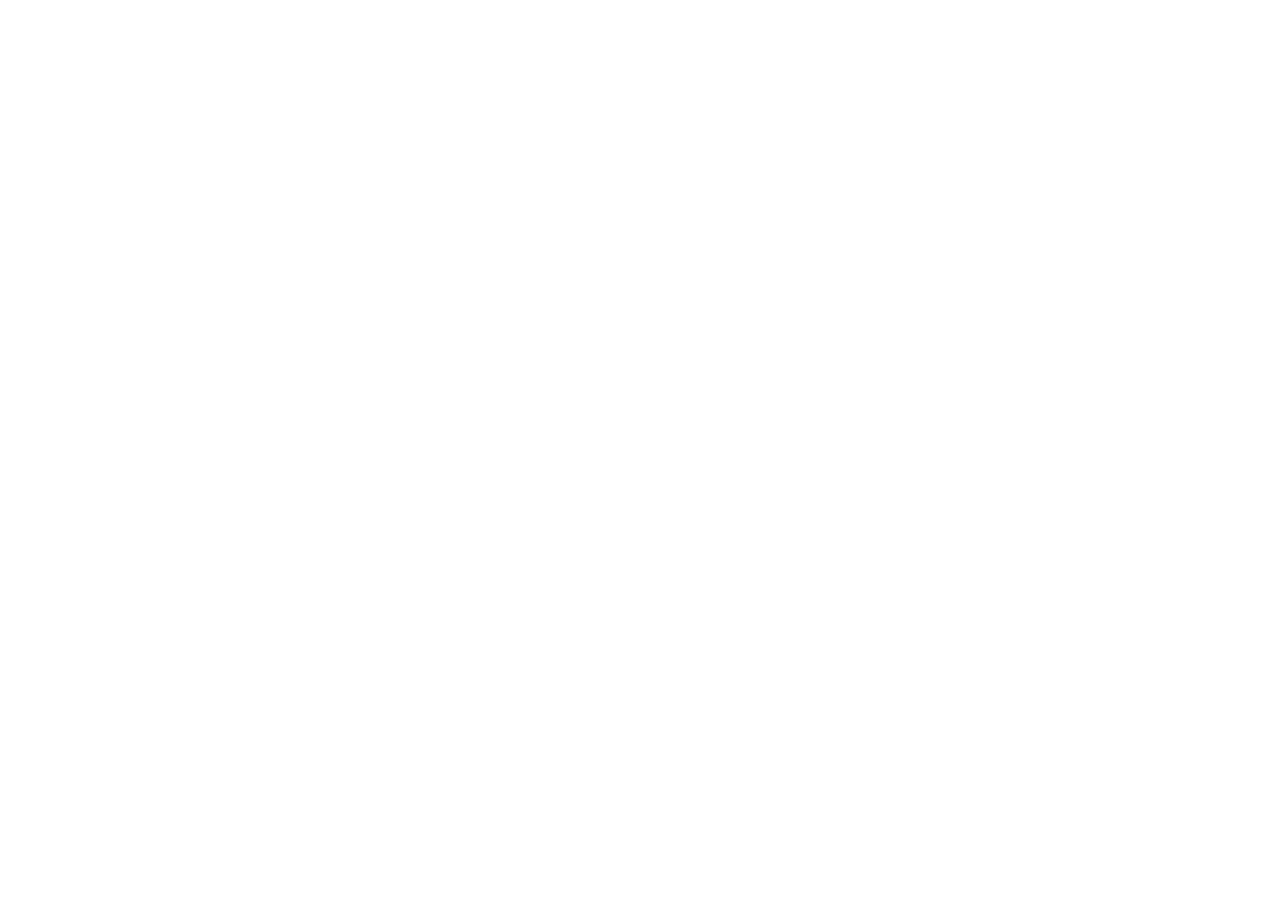
==== index.html @ 3822a466 "Abertuda do projeto" ====
<!DOCTYPE html>
<html lang="en">
<head>
    <meta charset="UTF-8">
    <meta name="viewport" content="width=device-width, initial-scale=1.0">
    <title>Document</title>
</head>
<body>
    
</body>
</html>
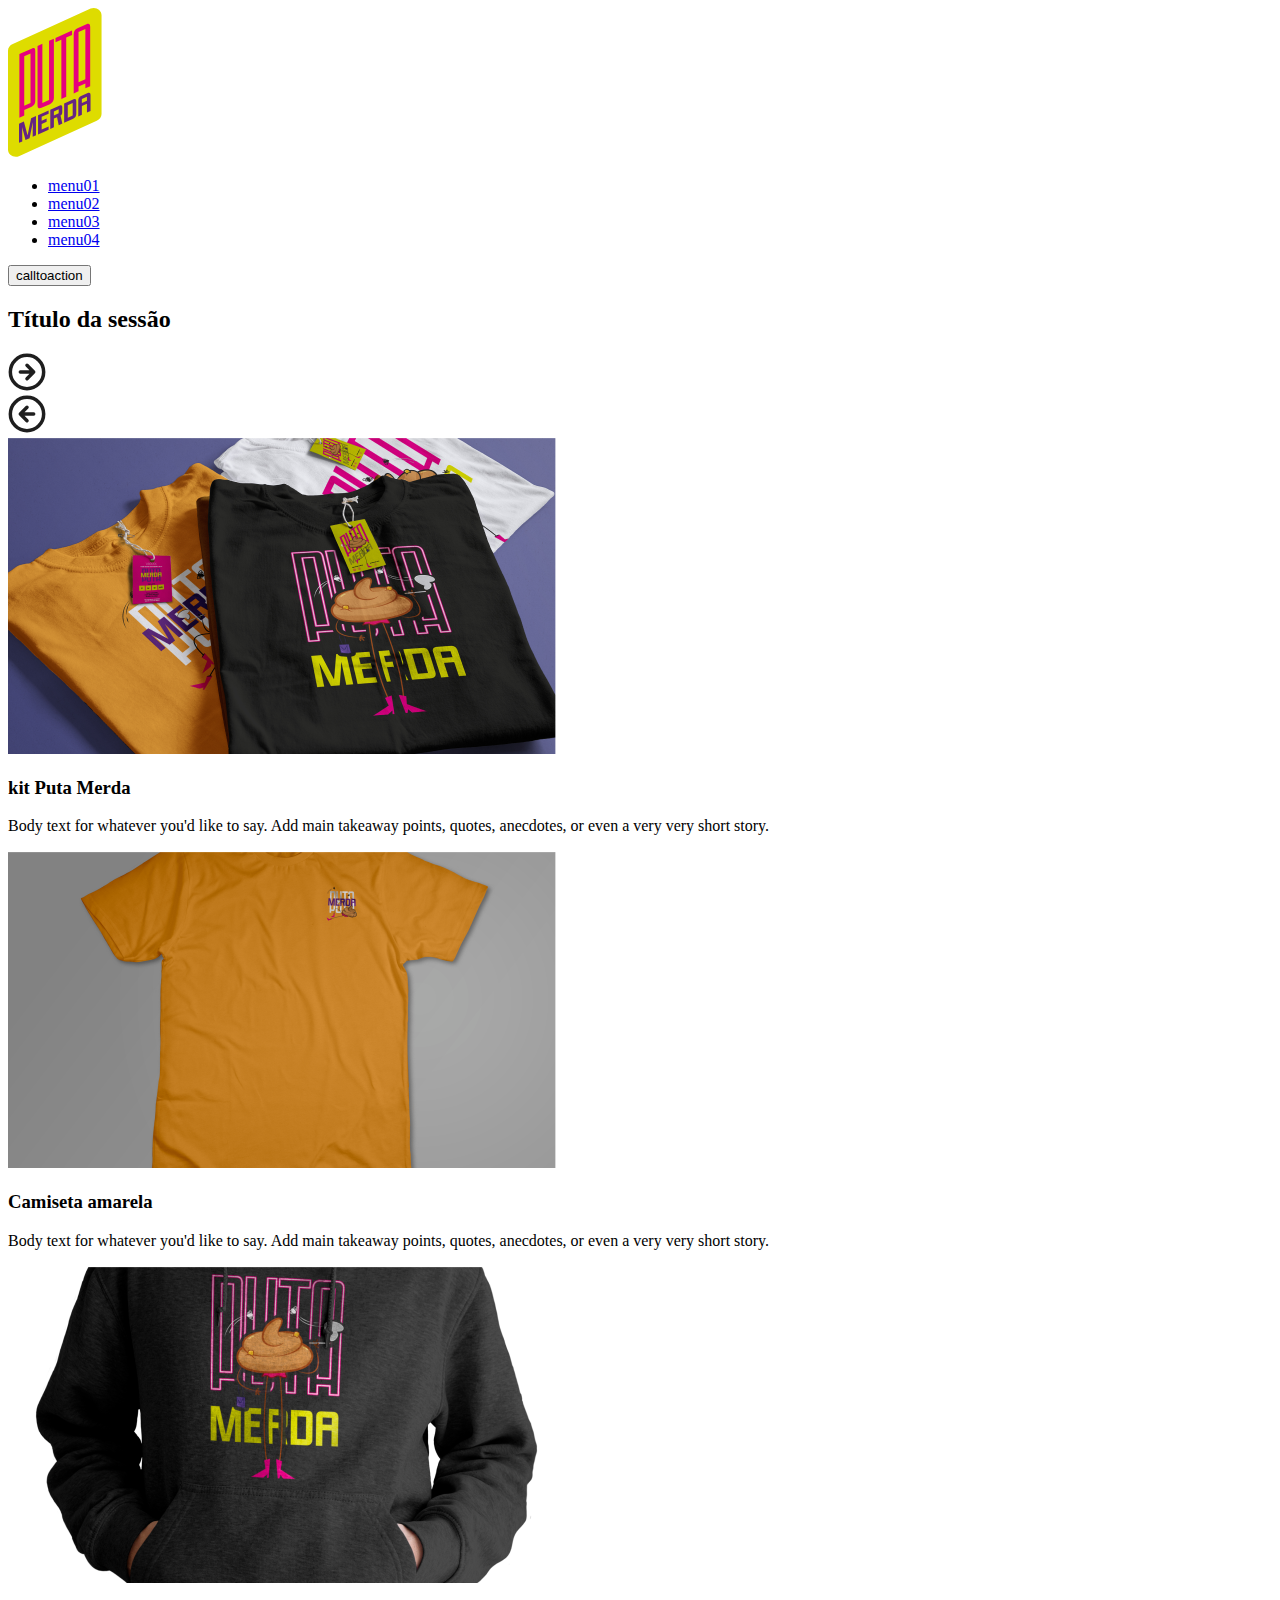
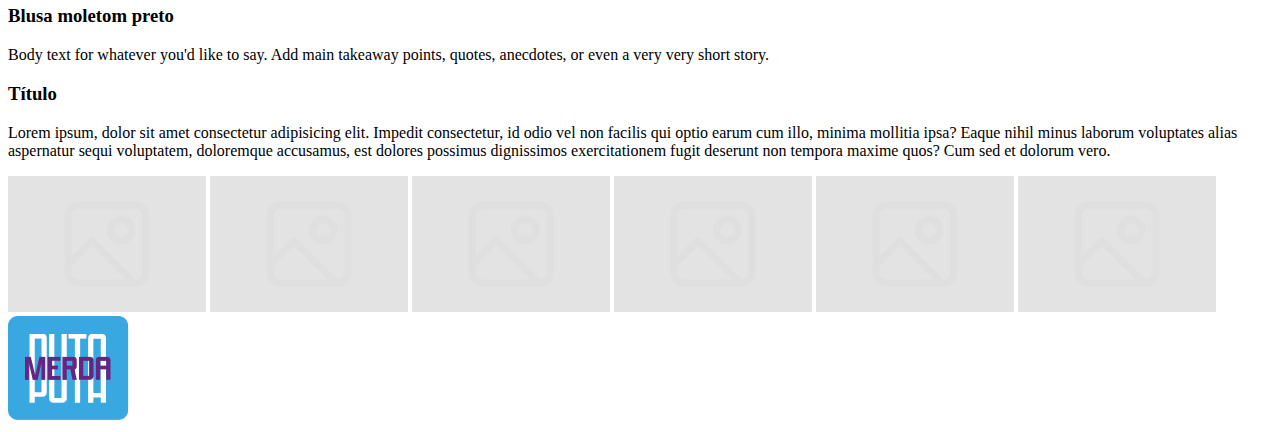
==== commit 784c3b6f: "construcao do html semantico" ====
--- a/index.html
+++ b/index.html
@@ -1,11 +1,87 @@
 <!DOCTYPE html>
-<html lang="en">
+<html lang="pt-br">
 <head>
     <meta charset="UTF-8">
     <meta name="viewport" content="width=device-width, initial-scale=1.0">
-    <title>Document</title>
+    <title>PutaMerda</title>
 </head>
 <body>
-    
+    <header>
+        <div class="logo">
+            <img src="./img/PMBrand.svg" alt="" srcset="">
+        </div>
+        <nav>
+            <ul>
+                <li><a href="#">menu01</a></li>
+                <li><a href="#">menu02</a></li>
+                <li><a href="#">menu03</a></li>
+                <li><a href="#">menu04</a></li>
+            </ul>
+        </nav>
+        <div class="cta">
+            <button>calltoaction</button>
+        </div>
+    </header>
+
+    <section class="hero_img">
+        <!--aqui vai o slide de imagem-->
+    </section>
+
+    <main>
+        <h2>Título da sessão</h2>
+        <div class="featured_products">
+            <div class="arrow_next">
+                <img src="./img/arrow_next.svg" alt="" srcset="">
+            </div>
+            <div class="arrow_previous">
+                <img src="./img/arrow_previous.svg" alt="" srcset="">
+            </div>
+            <div class="card">
+                <img src="./img/Image1.png" alt="kit de 3 camisetas da Puta Merda" srcset="">
+                <h3>kit Puta Merda</h3>
+                <p>Body text for whatever you'd like to say. Add main takeaway points, quotes, anecdotes, or even a very very short story. </p>
+            </div>
+            <div class="card">
+                <img src="./img/Image2.png" alt="camiseta amarela da Puta Merda" srcset="">
+                <h3>Camiseta amarela</h3>
+                <p>Body text for whatever you'd like to say. Add main takeaway points, quotes, anecdotes, or even a very very short story. </p>
+            </div>
+            <div class="card">
+                <img src="./img/Image3.png" alt="Blusa moletom canguru preta da Puta Merda" srcset="">
+                <h3>Blusa moletom preto</h3>
+                <p>Body text for whatever you'd like to say. Add main takeaway points, quotes, anecdotes, or even a very very short story. </p>
+            </div>
+        </div>
+    </main>
+    <div class="banner">
+        <div class="banner_left"></div>
+        <div class="banner_right"></div>
+    </div>
+
+    <section>
+        <div class="gallery">
+            <div class="gallery_left">
+                <h3>Título</h3>
+                <p>Lorem ipsum, dolor sit amet consectetur adipisicing elit. Impedit consectetur, id odio vel non facilis qui optio earum cum illo, minima mollitia ipsa? Eaque nihil minus laborum voluptates alias aspernatur sequi voluptatem, doloremque accusamus, est dolores possimus dignissimos exercitationem fugit deserunt non tempora maxime quos? Cum sed et dolorum vero.</p>
+            </div>
+            <div class="gallery_right">
+                <img src="./img/Image_blank.png" alt="" srcset="">
+                <img src="./img/Image_blank.png" alt="" srcset="">
+                <img src="./img/Image_blank.png" alt="" srcset="">
+                <img src="./img/Image_blank.png" alt="" srcset="">
+                <img src="./img/Image_blank.png" alt="" srcset="">
+                <img src="./img/Image_blank.png" alt="" srcset="">
+            </div>
+        </div>
+    </section>
+
+    <footer>
+        <div class="logo_footer">
+            <img src="./img/PMBrand_2.png" alt="" srcset="">
+        </div>
+        <div class="menu"></div>
+        <div class="social_media"></div>
+    </footer>
+
 </body>
 </html>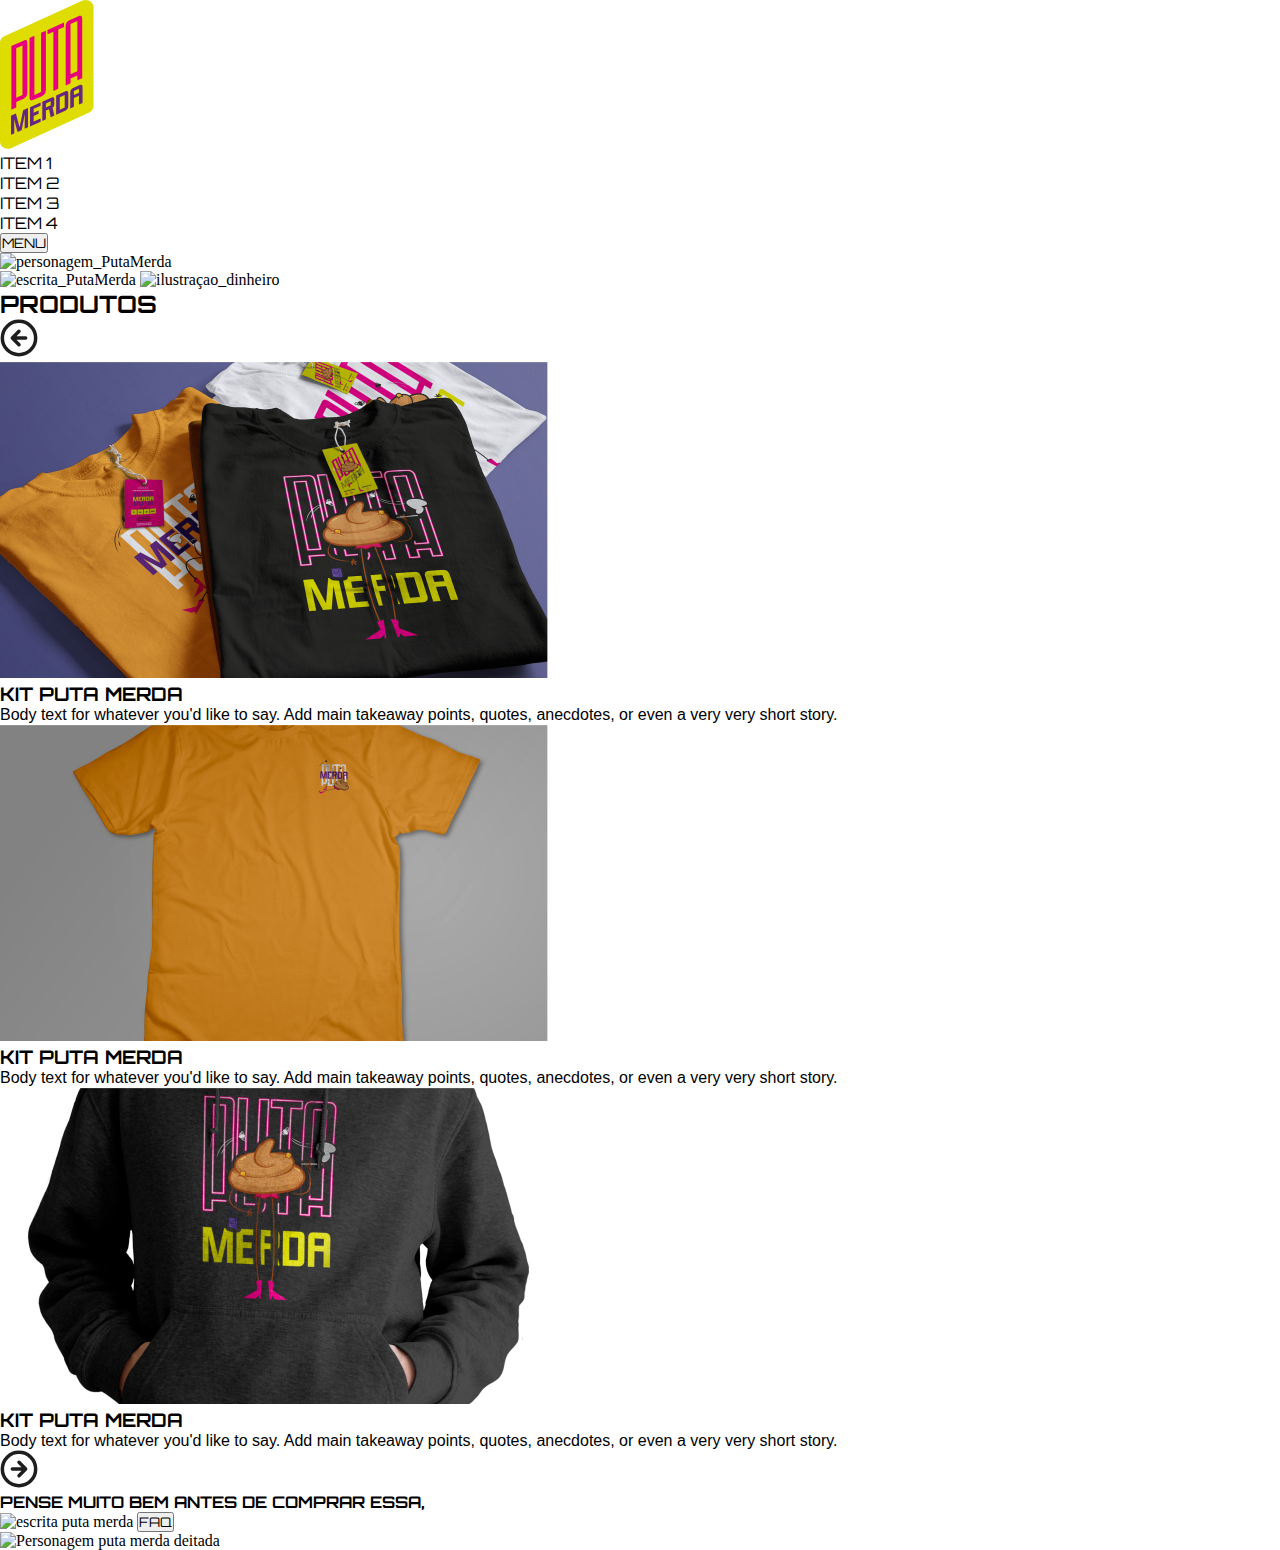
==== commit 234402de: "ajuste no html" ====
--- a/index.html
+++ b/index.html
@@ -3,85 +3,90 @@
 <head>
     <meta charset="UTF-8">
     <meta name="viewport" content="width=device-width, initial-scale=1.0">
-    <title>PutaMerda</title>
+    <link rel="stylesheet" href="style.css">
+    <link rel="preconnect" href="https://fonts.googleapis.com">
+    <link rel="preconnect" href="https://fonts.gstatic.com" crossorigin>
+    <link href="https://fonts.googleapis.com/css2?family=Noto+Sans:ital,wght@0,100..900;1,100..900&family=Orbitron:wght@400..900&display=swap" rel="stylesheet">
+    <title>home:: PutaMerda</title>
 </head>
 <body>
-    <header>
-        <div class="logo">
-            <img src="./img/PMBrand.svg" alt="" srcset="">
-        </div>
-        <nav>
-            <ul>
-                <li><a href="#">menu01</a></li>
-                <li><a href="#">menu02</a></li>
-                <li><a href="#">menu03</a></li>
-                <li><a href="#">menu04</a></li>
+    <header class="header grid">
+        <img class="header__logo" src="./img/PMBrand.svg" alt="" srcset="">
+        <nav class="">
+            <ul class="header__menu">
+                <li class="header__menuItem"><a class="header__menuLink">item 1</a></li>
+                <li class="header__menuItem"><a class="header__menuLink">item 2</a></li>
+                <li class="header__menuItem"><a class="header__menuLink">item 3</a></li>
+                <li class="header__menuItem"><a class="header__menuLink">item 4</a></li>
             </ul>
+
         </nav>
-        <div class="cta">
-            <button>calltoaction</button>
-        </div>
+        <button class="header__menuButton">menu</button>
     </header>
 
-    <section class="hero_img">
-        <!--aqui vai o slide de imagem-->
-    </section>
 
-    <main>
-        <h2>Título da sessão</h2>
-        <div class="featured_products">
-            <div class="arrow_next">
-                <img src="./img/arrow_next.svg" alt="" srcset="">
-            </div>
-            <div class="arrow_previous">
-                <img src="./img/arrow_previous.svg" alt="" srcset="">
-            </div>
-            <div class="card">
-                <img src="./img/Image1.png" alt="kit de 3 camisetas da Puta Merda" srcset="">
-                <h3>kit Puta Merda</h3>
-                <p>Body text for whatever you'd like to say. Add main takeaway points, quotes, anecdotes, or even a very very short story. </p>
-            </div>
-            <div class="card">
-                <img src="./img/Image2.png" alt="camiseta amarela da Puta Merda" srcset="">
-                <h3>Camiseta amarela</h3>
-                <p>Body text for whatever you'd like to say. Add main takeaway points, quotes, anecdotes, or even a very very short story. </p>
-            </div>
-            <div class="card">
-                <img src="./img/Image3.png" alt="Blusa moletom canguru preta da Puta Merda" srcset="">
-                <h3>Blusa moletom preto</h3>
-                <p>Body text for whatever you'd like to say. Add main takeaway points, quotes, anecdotes, or even a very very short story. </p>
-            </div>
+    <section class="banner">
+        <div class="banner__esquerda">
+            <img src="./img/PutaMerda_personagem.png" alt="personagem_PutaMerda" srcset="">
         </div>
-    </main>
-    <div class="banner">
-        <div class="banner_left"></div>
-        <div class="banner_right"></div>
-    </div>
-
-    <section>
-        <div class="gallery">
-            <div class="gallery_left">
-                <h3>Título</h3>
-                <p>Lorem ipsum, dolor sit amet consectetur adipisicing elit. Impedit consectetur, id odio vel non facilis qui optio earum cum illo, minima mollitia ipsa? Eaque nihil minus laborum voluptates alias aspernatur sequi voluptatem, doloremque accusamus, est dolores possimus dignissimos exercitationem fugit deserunt non tempora maxime quos? Cum sed et dolorum vero.</p>
-            </div>
-            <div class="gallery_right">
-                <img src="./img/Image_blank.png" alt="" srcset="">
-                <img src="./img/Image_blank.png" alt="" srcset="">
-                <img src="./img/Image_blank.png" alt="" srcset="">
-                <img src="./img/Image_blank.png" alt="" srcset="">
-                <img src="./img/Image_blank.png" alt="" srcset="">
-                <img src="./img/Image_blank.png" alt="" srcset="">
-            </div>
+        <div class="banner__direita">
+            <img src="./img/neon.png" alt="escrita_PutaMerda" srcset="">
+            <img class="banner__direitaMoney" src="./img/money.png" alt="ilustraçao_dinheiro" srcset="">
         </div>
     </section>
 
-    <footer>
-        <div class="logo_footer">
-            <img src="./img/PMBrand_2.png" alt="" srcset="">
+
+
+    <main >
+        <h2>produtos</h2>
+
+        <div class="products__featured grid">
+            <div class="arrow_previous">
+                <img src="./img/arrow_previous.svg" alt="">
+            </div>
+    
+    
+            <div class="products grid">
+    
+                <article class="products__card">
+                    <a  class="card__link"href="./produtos.html"><img class="card__img"src="./img/Image1.png" alt="kit de 3 camisetas da Puta Merda"></a>
+                    <h3 class="card__title" >kit Puta Merda</h3>
+                    <p class="card__text" >Body text for whatever you'd like to say. Add main takeaway points, quotes, anecdotes, or even a very very short story. </p>
+                </article>
+                <article class="products__card">
+                    <a  class="card__link"href="./produtos.html"><img class="card__img"src="./img/Image2.png" alt="kit de 3 camisetas da Puta Merda"></a>
+                    <h3 class="card__title" >kit Puta Merda</h3>
+                    <p class="card__text" >Body text for whatever you'd like to say. Add main takeaway points, quotes, anecdotes, or even a very very short story. </p>
+                </article>
+                <article class="products__card">
+                    <a  class="card__link"href="./produtos.html"><img class="card__img"src="./img/Image3.png" alt="kit de 3 camisetas da Puta Merda"></a>
+                    <h3 class="card__title" >kit Puta Merda</h3>
+                    <p class="card__text" >Body text for whatever you'd like to say. Add main takeaway points, quotes, anecdotes, or even a very very short story. </p>
+                </article>
+    
+            </div>
+    
+            <div class="arrow_next">
+                <img src="./img/arrow_next.svg" alt="">
+            </div>
+    
         </div>
-        <div class="menu"></div>
-        <div class="social_media"></div>
-    </footer>
 
+    </main>
+
+
+
+    <section class="banner_FAQ">
+        <div class="banner_FAQleft">
+            <h4>pense muito bem antes de comprar essa,</h4>
+            <img src="./img/putaMerda.png" alt="escrita puta merda">
+            <button onclick="window.location.href='./faq.html'">FAQ</button>
+        </div>
+        <div class="banner_FAQright">
+            <img src="./img/PutaMerda_personagemDeitada.png" alt="Personagem puta merda deitada">
+        </div>
+    </section>
+
+    
 </body>
 </html>--- a/style.css
+++ b/style.css
@@ -0,0 +1,20 @@
+@import url('https://fonts.googleapis.com/css2?family=Noto+Sans:ital,wght@0,100..900;1,100..900&family=Orbitron:wght@400..900&display=swap');
+
+*{
+    margin: 0;
+    padding: 0;
+    box-sizing: border-box;
+    list-style: none;
+}
+
+
+
+h1, h2, h3, h4, a, button{
+    font-family: "Orbitron", sans-serif;
+    text-transform: uppercase;
+}
+
+p{
+    font-family: Verdana, Geneva, Tahoma, sans-serif;
+}
+
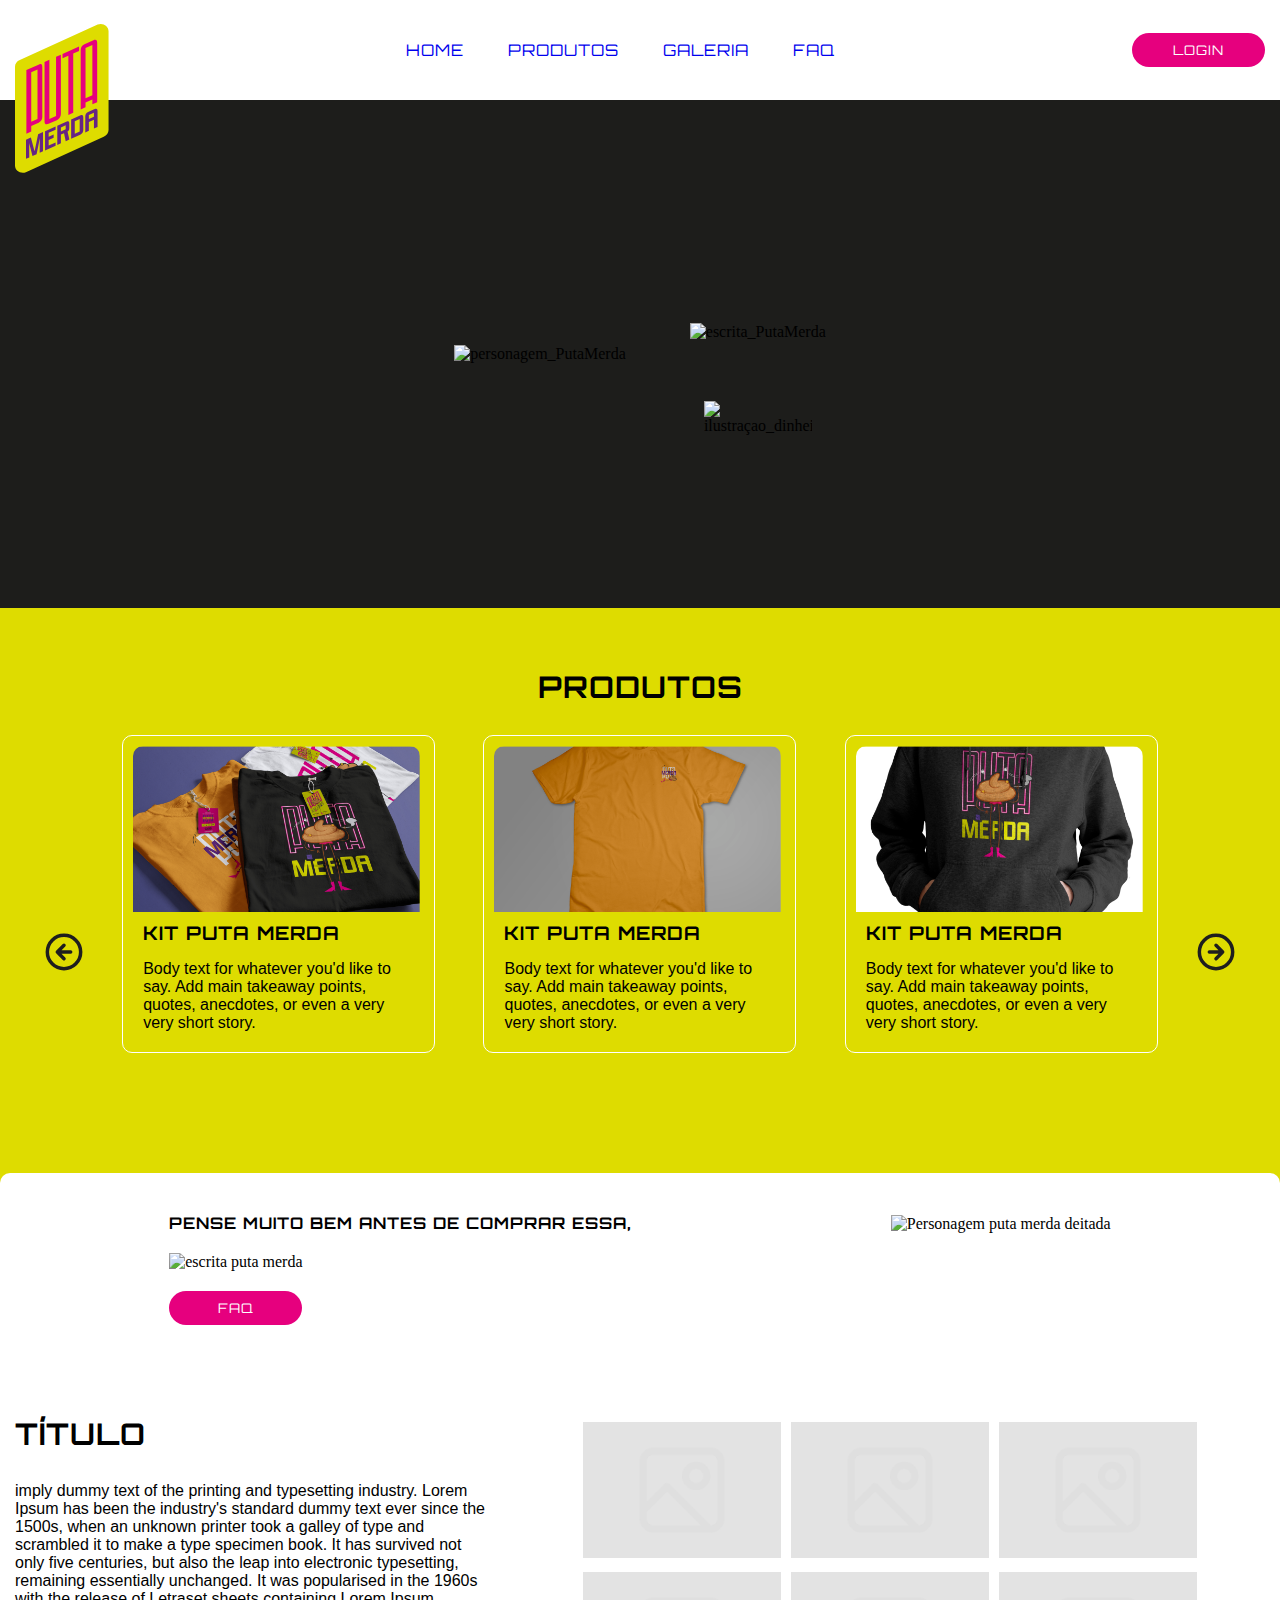
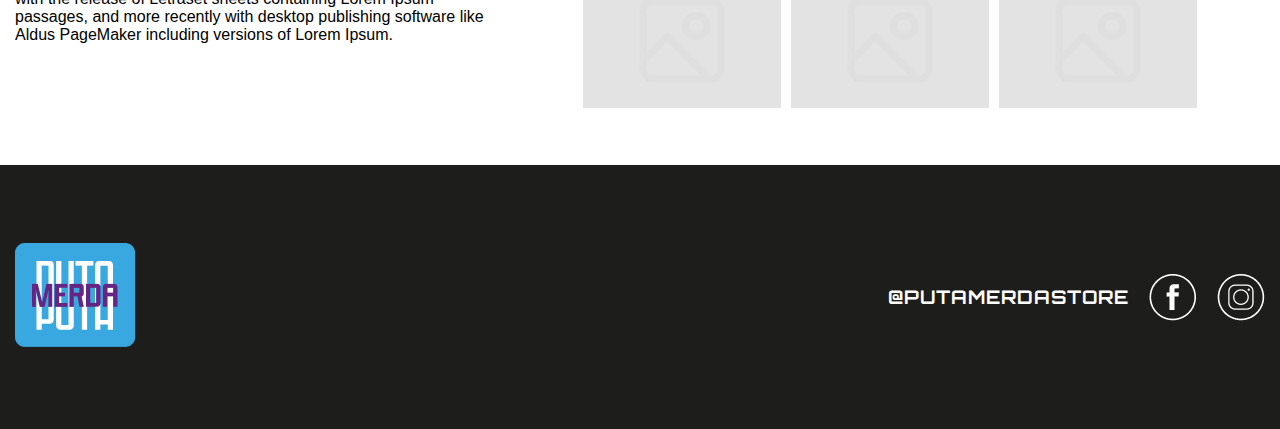
==== commit bd237a6a: "css index finalizado" ====
--- a/index.html
+++ b/index.html
@@ -1,92 +1,174 @@
 <!DOCTYPE html>
 <html lang="pt-br">
-<head>
-    <meta charset="UTF-8">
-    <meta name="viewport" content="width=device-width, initial-scale=1.0">
-    <link rel="stylesheet" href="style.css">
-    <link rel="preconnect" href="https://fonts.googleapis.com">
-    <link rel="preconnect" href="https://fonts.gstatic.com" crossorigin>
-    <link href="https://fonts.googleapis.com/css2?family=Noto+Sans:ital,wght@0,100..900;1,100..900&family=Orbitron:wght@400..900&display=swap" rel="stylesheet">
+  <head>
+    <meta charset="UTF-8" />
+    <meta name="viewport" content="width=device-width, initial-scale=1.0" />
+    <link rel="stylesheet" href="style.css" />
+    <link rel="preconnect" href="https://fonts.googleapis.com" />
+    <link rel="preconnect" href="https://fonts.gstatic.com" crossorigin />
+    <link
+      href="https://fonts.googleapis.com/css2?family=Noto+Sans:ital,wght@0,100..900;1,100..900&family=Orbitron:wght@400..900&display=swap"
+      rel="stylesheet"
+    />
     <title>home:: PutaMerda</title>
-</head>
-<body>
+  </head>
+  <body>
     <header class="header grid">
-        <img class="header__logo" src="./img/PMBrand.svg" alt="" srcset="">
-        <nav class="">
-            <ul class="header__menu">
-                <li class="header__menuItem"><a class="header__menuLink">item 1</a></li>
-                <li class="header__menuItem"><a class="header__menuLink">item 2</a></li>
-                <li class="header__menuItem"><a class="header__menuLink">item 3</a></li>
-                <li class="header__menuItem"><a class="header__menuLink">item 4</a></li>
-            </ul>
-
-        </nav>
-        <button class="header__menuButton">menu</button>
+      <a href="./index.html"
+        ><img class="header__logo" src="./img/PMBrand.svg" alt="" srcset=""
+      /></a>
+      <nav class="">
+        <ul class="header__menu">
+          <li class="header__menuItem">
+            <a class="header__menuLink" href="#">home</a>
+          </li>
+          <li class="header__menuItem">
+            <a class="header__menuLink" href="#produto">produtos</a>
+          </li>
+          <li class="header__menuItem">
+            <a class="header__menuLink" href="#galeria">galeria</a>
+          </li>
+          <li class="header__menuItem">
+            <a class="header__menuLink" href="#">FAQ</a>
+          </li>
+        </ul>
+      </nav>
+      <button
+        class="header__menuButton"
+        onclick="window.location.href='./faq.html'"
+      >
+        login
+      </button>
     </header>
 
-
     <section class="banner">
-        <div class="banner__esquerda">
-            <img src="./img/PutaMerda_personagem.png" alt="personagem_PutaMerda" srcset="">
-        </div>
-        <div class="banner__direita">
-            <img src="./img/neon.png" alt="escrita_PutaMerda" srcset="">
-            <img class="banner__direitaMoney" src="./img/money.png" alt="ilustraçao_dinheiro" srcset="">
-        </div>
+      <div class="banner__esquerda">
+        <img
+          src="./img/PutaMerda_personagem.png"
+          alt="personagem_PutaMerda"
+          srcset=""
+        />
+      </div>
+      <div class="banner__direita">
+        <img src="./img/neon.png" alt="escrita_PutaMerda" srcset="" />
+        <img
+          class="banner__direitaMoney"
+          src="./img/money.png"
+          alt="ilustraçao_dinheiro"
+          srcset=""
+        />
+      </div>
     </section>
 
+    <main id="produto">
+      <h2>produtos</h2>
 
-
-    <main >
-        <h2>produtos</h2>
-
-        <div class="products__featured grid">
-            <div class="arrow_previous">
-                <img src="./img/arrow_previous.svg" alt="">
-            </div>
-    
-    
-            <div class="products grid">
-    
-                <article class="products__card">
-                    <a  class="card__link"href="./produtos.html"><img class="card__img"src="./img/Image1.png" alt="kit de 3 camisetas da Puta Merda"></a>
-                    <h3 class="card__title" >kit Puta Merda</h3>
-                    <p class="card__text" >Body text for whatever you'd like to say. Add main takeaway points, quotes, anecdotes, or even a very very short story. </p>
-                </article>
-                <article class="products__card">
-                    <a  class="card__link"href="./produtos.html"><img class="card__img"src="./img/Image2.png" alt="kit de 3 camisetas da Puta Merda"></a>
-                    <h3 class="card__title" >kit Puta Merda</h3>
-                    <p class="card__text" >Body text for whatever you'd like to say. Add main takeaway points, quotes, anecdotes, or even a very very short story. </p>
-                </article>
-                <article class="products__card">
-                    <a  class="card__link"href="./produtos.html"><img class="card__img"src="./img/Image3.png" alt="kit de 3 camisetas da Puta Merda"></a>
-                    <h3 class="card__title" >kit Puta Merda</h3>
-                    <p class="card__text" >Body text for whatever you'd like to say. Add main takeaway points, quotes, anecdotes, or even a very very short story. </p>
-                </article>
-    
-            </div>
-    
-            <div class="arrow_next">
-                <img src="./img/arrow_next.svg" alt="">
-            </div>
-    
+      <div class="products__featured grid">
+        <div class="arrow_previous">
+          <img src="./img/arrow_previous.svg" alt="" />
         </div>
 
+        <div class="products grid" >
+          <article class="products__card">
+            <a class="card__link" href="./produtos.html"
+              ><img
+                class="card__img"
+                src="./img/Image1.png"
+                alt="kit de 3 camisetas da Puta Merda"
+            /></a>
+            <h3 class="card__title">kit Puta Merda</h3>
+            <p class="card__text">
+              Body text for whatever you'd like to say. Add main takeaway
+              points, quotes, anecdotes, or even a very very short story.
+            </p>
+          </article>
+          <article class="products__card">
+            <a class="card__link" href="./produtos.html"
+              ><img
+                class="card__img"
+                src="./img/Image2.png"
+                alt="kit de 3 camisetas da Puta Merda"
+            /></a>
+            <h3 class="card__title">kit Puta Merda</h3>
+            <p class="card__text">
+              Body text for whatever you'd like to say. Add main takeaway
+              points, quotes, anecdotes, or even a very very short story.
+            </p>
+          </article>
+          <article class="products__card">
+            <a class="card__link" href="./produtos.html"
+              ><img
+                class="card__img"
+                src="./img/Image3.png"
+                alt="kit de 3 camisetas da Puta Merda"
+            /></a>
+            <h3 class="card__title">kit Puta Merda</h3>
+            <p class="card__text">
+              Body text for whatever you'd like to say. Add main takeaway
+              points, quotes, anecdotes, or even a very very short story.
+            </p>
+          </article>
+        </div>
+
+        <div class="arrow_next">
+          <img src="./img/arrow_next.svg" alt="" />
+        </div>
+      </div>
     </main>
 
-
-
     <section class="banner_FAQ">
-        <div class="banner_FAQleft">
-            <h4>pense muito bem antes de comprar essa,</h4>
-            <img src="./img/putaMerda.png" alt="escrita puta merda">
-            <button onclick="window.location.href='./faq.html'">FAQ</button>
-        </div>
-        <div class="banner_FAQright">
-            <img src="./img/PutaMerda_personagemDeitada.png" alt="Personagem puta merda deitada">
-        </div>
+      <div class="banner_FAQleft">
+        <h4>pense muito bem antes de comprar essa,</h4>
+        <img src="./img/putaMerda.png" alt="escrita puta merda" />
+        <button onclick="window.location.href='./faq.html'">FAQ</button>
+      </div>
+      <div class="banner_FAQright">
+        <img
+          src="./img/PutaMerda_personagemDeitada.png"
+          alt="Personagem puta merda deitada"
+        />
+      </div>
     </section>
 
-    
-</body>
-</html>+    <section class="grid" id="galeria">
+      <div class="gallery">
+        <div class="gallery_left">
+          <h2>Título</h2>
+          <p>
+            imply dummy text of the printing and typesetting industry. Lorem
+            Ipsum has been the industry's standard dummy text ever since the
+            1500s, when an unknown printer took a galley of type and scrambled
+            it to make a type specimen book. It has survived not only five
+            centuries, but also the leap into electronic typesetting, remaining
+            essentially unchanged. It was popularised in the 1960s with the
+            release of Letraset sheets containing Lorem Ipsum passages, and more
+            recently with desktop publishing software like Aldus PageMaker
+            including versions of Lorem Ipsum.
+          </p>
+        </div>
+        <div class="gallery_right">
+          <img src="./img/Image_blank.png" alt="" />
+          <img src="./img/Image_blank.png" alt="" />
+          <img src="./img/Image_blank.png" alt="" />
+          <img src="./img/Image_blank.png" alt="" />
+          <img src="./img/Image_blank.png" alt="" />
+          <img src="./img/Image_blank.png" alt="" />
+        </div>
+      </div>
+    </section>
+
+    <footer>
+      <div class="footer grid">
+        <div class="logo_footer">
+          <a href="./index.html"><img src="./img/PMBrand_2.png" alt="" /></a>
+        </div>
+        <div class="menu"></div>
+        <div class="social_media">
+          <h3>@putamerdastore</h3>
+          <img src="./img/face_icon.png" alt="" srcset="" />
+          <img src="./img/inst_icon.png" alt="" srcset="" />
+        </div>
+      </div>
+    </footer>
+  </body>
+</html>
--- a/style.css
+++ b/style.css
@@ -1,20 +1,386 @@
-@import url('https://fonts.googleapis.com/css2?family=Noto+Sans:ital,wght@0,100..900;1,100..900&family=Orbitron:wght@400..900&display=swap');
-
-*{
-    margin: 0;
-    padding: 0;
-    box-sizing: border-box;
-    list-style: none;
-}
-
-
-
-h1, h2, h3, h4, a, button{
-    font-family: "Orbitron", sans-serif;
-    text-transform: uppercase;
-}
-
-p{
-    font-family: Verdana, Geneva, Tahoma, sans-serif;
-}
-
+@import url("https://fonts.googleapis.com/css2?family=Noto+Sans:ital,wght@0,100..900;1,100..900&family=Orbitron:wght@400..900&display=swap");
+
+* {
+  margin: 0;
+  padding: 0;
+  box-sizing: border-box;
+  list-style: none;
+  scroll-behavior: smooth;
+}
+
+:root {
+  --color-black: #1d1d1b;
+  --color-white: #ffffff;
+  --color-primary1: #662483;
+  --color-primary2: #39a8e0;
+  --color-primary3: #e6007e;
+  --color-primary4: #dedc00;
+  --color-secondary1: #d38e49;
+  --color-secondary2: #c47b38;
+  --color-secondary3: #9f4316;
+  --color-tagBG: #CFF7D3;
+  --color-tag: #02542D;
+}
+
+h1,
+h2,
+h3,
+h4,
+a,
+button {
+  font-family: "Orbitron", sans-serif;
+  text-transform: uppercase;
+
+  letter-spacing: 1px;
+}
+
+h2 {
+  font-size: 30px;
+}
+
+p,
+label {
+  font-family: Verdana, Geneva, Tahoma, sans-serif;
+}
+
+a {
+  text-decoration: none;
+}
+
+.header {
+  width: 100%;
+  height: 100px;
+
+  display: flex;
+  align-items: center;
+  justify-content: space-between;
+}
+
+.header__logo {
+  margin-top: 100px;
+}
+
+.header__menu {
+}
+
+.header__menuItem {
+  display: inline-block;
+  justify-content: space-between;
+}
+
+.header__menuLink {
+  text-align: center;
+  list-style: none;
+  background-color: var(--color-white);
+  width: 90px;
+
+  margin: 20px;
+}
+
+.header__menuButton {
+  width: 132.72px;
+  height: 34.44px;
+  border: none;
+  border-radius: 27px;
+  background-color: #e6007e;
+  color: var(--color-white);
+  cursor: pointer;
+}
+
+.banner {
+  height: 508px;
+  background-color: var(--color-black);
+  display: flex;
+  align-items: center;
+  justify-content: center;
+  gap: 5%;
+}
+
+.banner__direita {
+  margin-top: 50px;
+  display: flex;
+  flex-direction: column;
+  align-items: center;
+  justify-content: space-between;
+}
+
+.banner__direitaMoney {
+  margin-top: 60px;
+  width: 107.76px;
+}
+
+main {
+  background-color: var(--color-primary4);
+  padding: 30px;
+}
+
+main {
+  h2 {
+    text-align: center;
+    margin: 30px;
+  }
+}
+
+.products__featured {
+  padding: 60px;
+  display: flex;
+  flex-direction: row;
+  align-items: center;
+  justify-content: space-evenly;
+}
+
+.products {
+  display: flex;
+  flex-direction: row;
+  align-items: center;
+  justify-content: space-around;
+}
+
+.products__card {
+  width: 313px;
+
+  padding: 10px;
+  border-radius: 10px;
+
+  display: flex;
+  flex-direction: column;
+
+  border: 1px solid var(--color-white);
+
+  margin-bottom: 120px;
+}
+
+.card__img {
+  width: 287px;
+  border-radius: 10px 10px 0 0;
+}
+
+.gray{
+  filter: grayscale(100%);
+  cursor: auto;
+}
+
+
+.arrow_previous,
+.arrow_next{
+  cursor: pointer;
+}
+
+.card__title {
+  padding: 5px 10px;
+  text-align: left;
+}
+
+.card__text {
+  padding: 10px 10px;
+}
+
+.banner_FAQ {
+  display: flex;
+  flex-direction: row;
+  align-items: center;
+  justify-content: space-around;
+  background-color: var(--color-white);
+  margin: 0 auto;
+  max-width: 1416px;
+
+  margin-top: -30px;
+  border-radius: 10px;
+
+  padding: 40px;
+}
+
+.banner_FAQleft {
+  display: flex;
+  flex-direction: column;
+}
+
+.banner_FAQleft h4 {
+  margin-bottom: 20px;
+}
+
+.banner_FAQleft button {
+  width: 132.72px;
+  height: 34.44px;
+  border: none;
+  border-radius: 27px;
+  margin-top: 20px;
+
+  background-color: #e6007e;
+  color: var(--color-white);
+
+  cursor: pointer;
+}
+
+.banner_FAQright {
+  margin-top: -90px;
+}
+
+.grid {
+  width: 100%;
+  max-width: 1416px;
+  margin: 0 auto;
+  padding: 0 15px;
+}
+
+.gallery {
+  display: flex;
+  justify-content: space-between;
+  height: 300px;
+
+  margin: 50px 0;
+}
+
+.gallery_left {
+  display: flex;
+  flex-direction: column;
+  width: 40%;
+  padding-right: 30px;
+  
+}
+
+.gallery_left p {
+  margin-top: 30px;
+}
+
+.gallery_right {
+  display: flex;
+  flex-wrap: wrap;
+  align-items: center;
+  justify-content: center;
+  width: 60%;
+}
+
+.gallery_right img {
+  width: 198px;
+  height: 136px;
+  margin: 5px;
+  object-fit: cover;
+}
+
+.destaque {
+  background-color: var(--color-white);
+  margin-top: 160px;
+  margin-bottom: 60px;
+  display: flex;
+  justify-content: space-between;
+
+  gap: 30px;
+}
+
+.tag{
+    width: 120px;
+    height: 30px;
+    border-radius: 16px;
+    text-align: center;
+    align-items: center;
+    background-color: var(--color-tagBG);
+    color: var(--color-tag);
+
+}
+
+.destaque__img {
+  display: flex;
+  align-items: center;
+}
+
+.img__produto {
+  width: 604px;
+  border-radius: 8px;
+}
+.img__like {
+  position: relative;
+  top: -550px; left: 50px;
+}
+
+.img__like:hover{
+  transform: scale(1.30);
+}
+
+.destaque__content {
+  
+  display: flex;
+  flex-direction: column;
+  justify-content: space-around;
+  flex: 1;
+}
+
+.fields {
+  display: flex;
+  flex-direction: row;
+  justify-content: space-between;
+  
+
+
+}
+
+.fields__item {
+  display: flex;
+  flex-direction: column;
+
+  
+  
+}
+
+label,
+select{
+ 
+}
+
+#tamanhos,
+#camisetas {
+  width: 340px;
+  height: 50px;
+  margin: 20px 0;
+  border-radius: 8px;
+  padding: 10px;
+}
+
+.destaque button {
+  width: 100%;
+  height: 40px;
+  border-radius: 8px;
+  border: none;
+  background-color: var(--color-black);
+  color: var(--color-white);
+}
+
+.carrossel {
+  background-color: var(--color-primary4);
+  padding: 30px;
+}
+
+.carrossel {
+  h2 {
+    text-align: center;
+    margin: 30px;
+  }
+}
+
+.price {
+  text-align: left;
+  margin: 0;
+  font-size: 48px;
+}
+
+footer,
+.footer {
+  display: flex;
+  flex-direction: row;
+  align-items: center;
+
+  justify-content: space-between;
+  height: 264px;
+  background-color: var(--color-black);
+
+  h3 {
+    color: var(--color-white);
+  }
+}
+
+.social_media {
+  display: flex;
+  flex-direction: row;
+  align-items: center;
+  gap: 20px;
+}
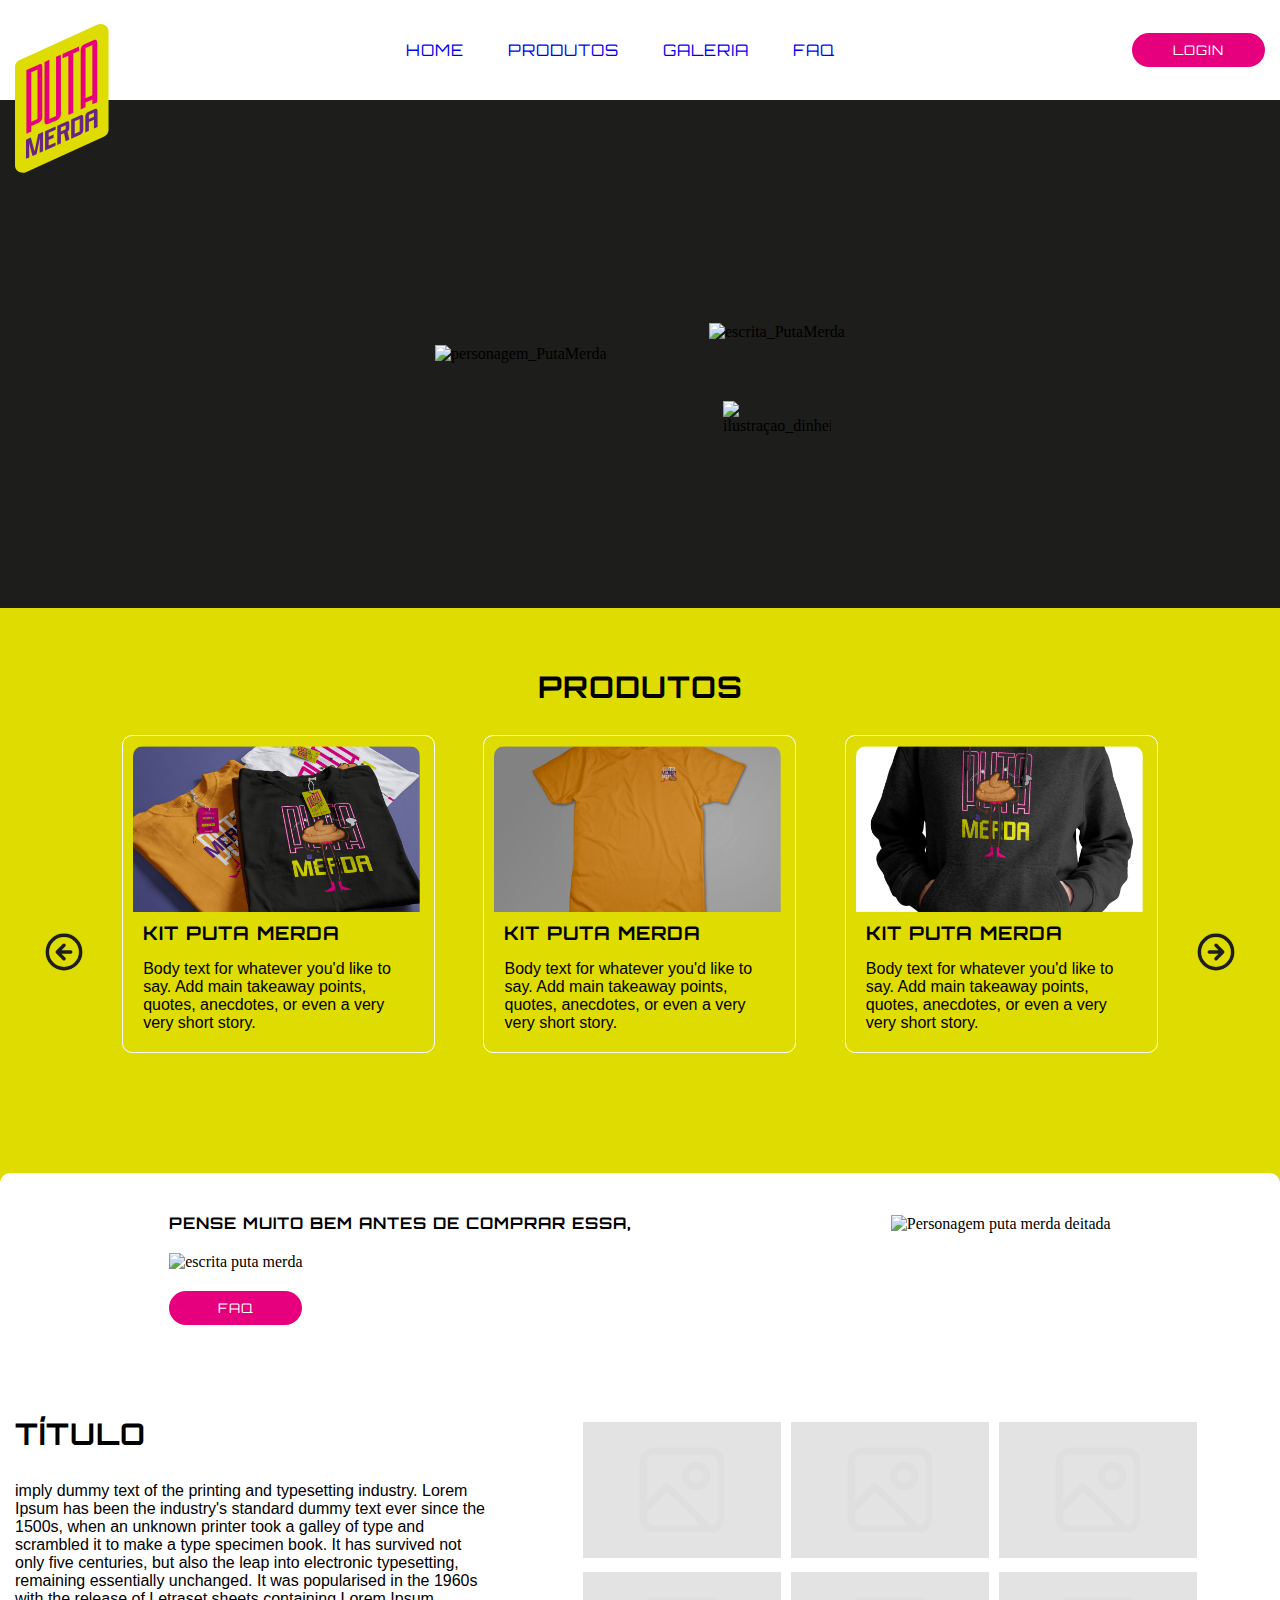
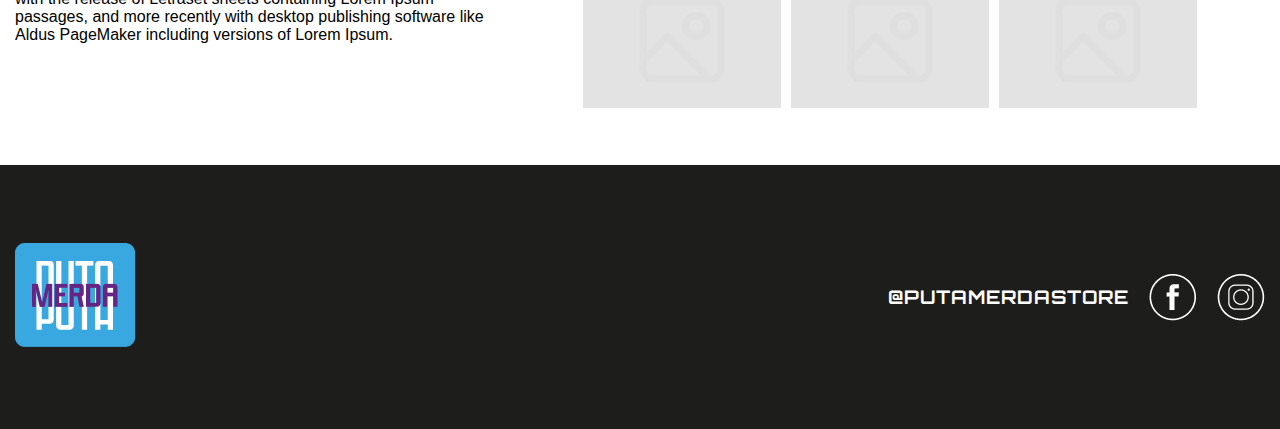
==== commit 28eb276e: "add fav_icon" ====
--- a/index.html
+++ b/index.html
@@ -4,13 +4,14 @@
     <meta charset="UTF-8" />
     <meta name="viewport" content="width=device-width, initial-scale=1.0" />
     <link rel="stylesheet" href="style.css" />
+    <link rel="icon" href="./img/fav_icon.svg" type="image/svg+xml">
     <link rel="preconnect" href="https://fonts.googleapis.com" />
     <link rel="preconnect" href="https://fonts.gstatic.com" crossorigin />
     <link
       href="https://fonts.googleapis.com/css2?family=Noto+Sans:ital,wght@0,100..900;1,100..900&family=Orbitron:wght@400..900&display=swap"
       rel="stylesheet"
     />
-    <title>home:: PutaMerda</title>
+    <title>home_PutaMerda</title>
   </head>
   <body>
     <header class="header grid">
@@ -20,7 +21,7 @@
       <nav class="">
         <ul class="header__menu">
           <li class="header__menuItem">
-            <a class="header__menuLink" href="#">home</a>
+            <a class="header__menuLink" href="./index.html">home</a>
           </li>
           <li class="header__menuItem">
             <a class="header__menuLink" href="#produto">produtos</a>
@@ -29,7 +30,7 @@
             <a class="header__menuLink" href="#galeria">galeria</a>
           </li>
           <li class="header__menuItem">
-            <a class="header__menuLink" href="#">FAQ</a>
+            <a class="header__menuLink" href="./faq.html">FAQ</a>
           </li>
         </ul>
       </nav>
--- a/style.css
+++ b/style.css
@@ -32,7 +32,13 @@
   text-transform: uppercase;
 
   letter-spacing: 1px;
-}
+  text-decoration: none;
+}
+
+a:hover{
+  text-decoration: line-through var(--color-primary3);
+}
+
 
 h2 {
   font-size: 30px;
@@ -93,7 +99,7 @@
   display: flex;
   align-items: center;
   justify-content: center;
-  gap: 5%;
+  gap: 8%;
 }
 
 .banner__direita {
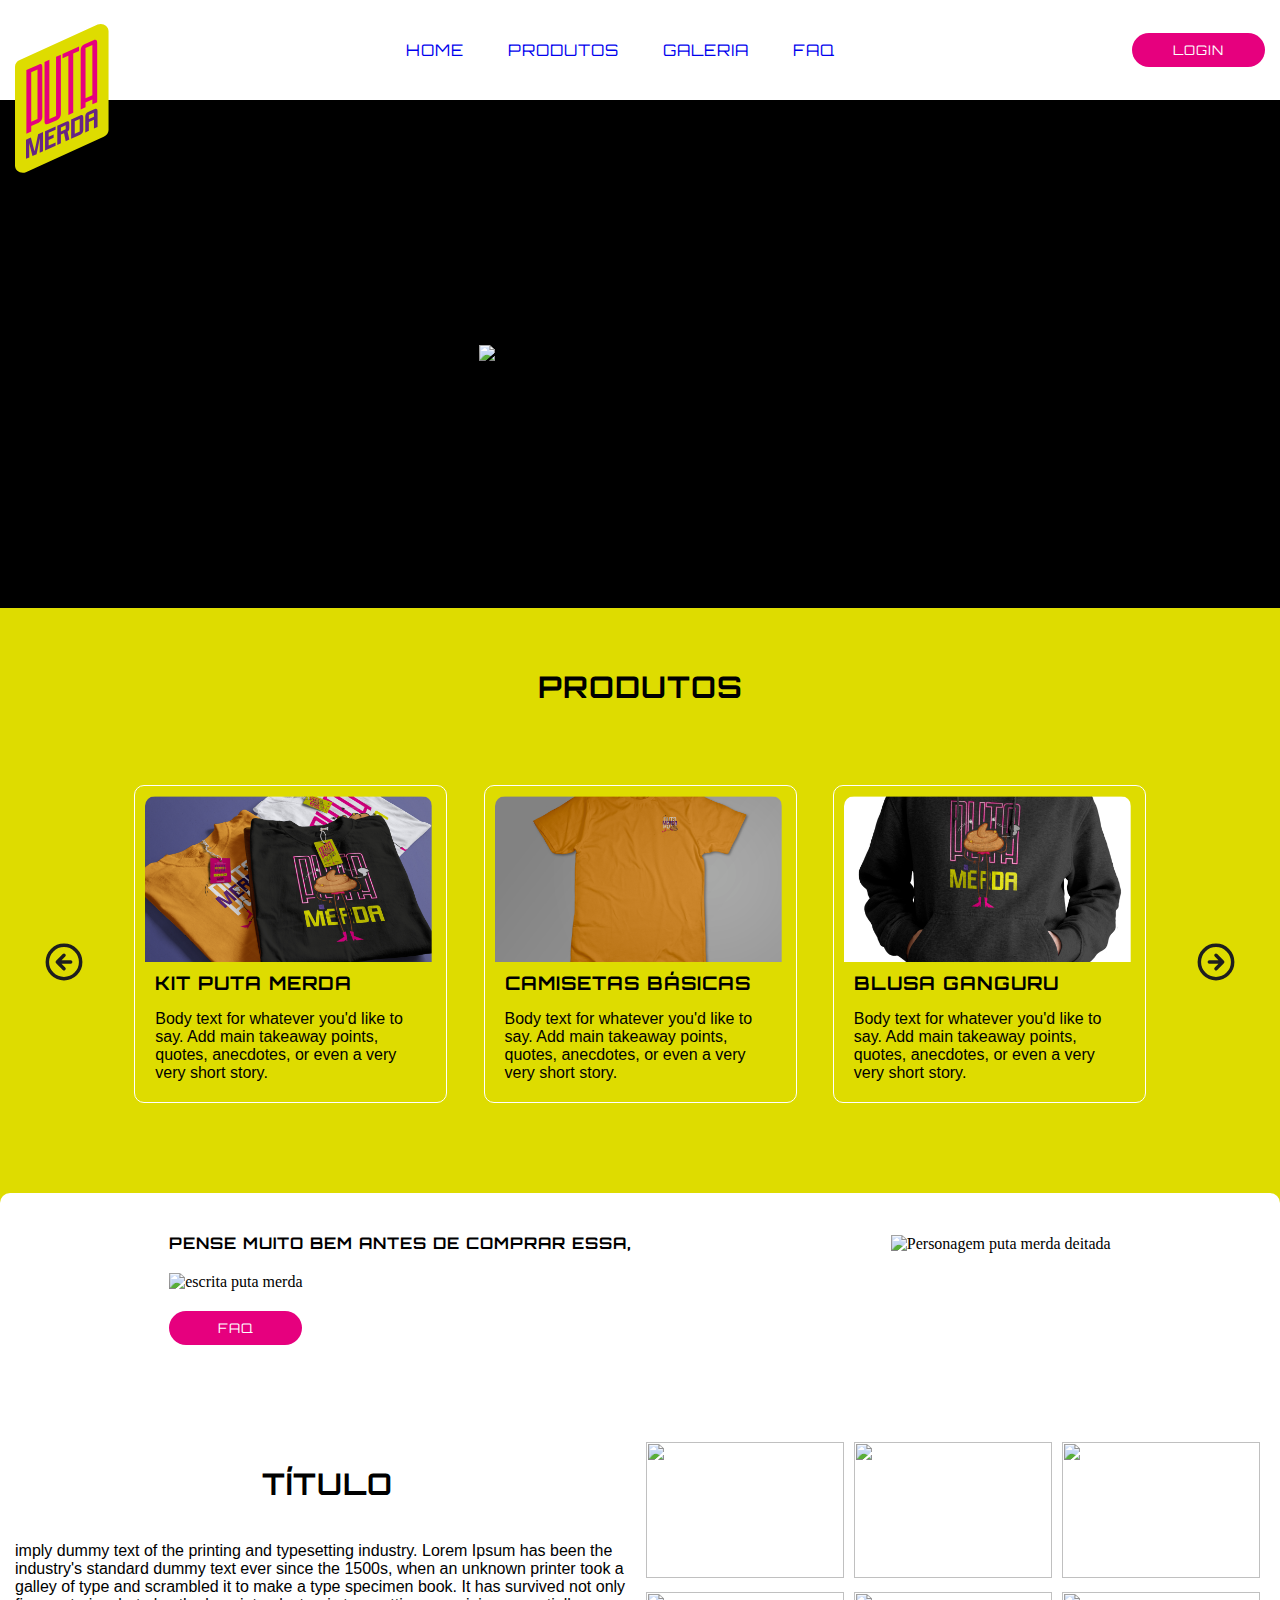
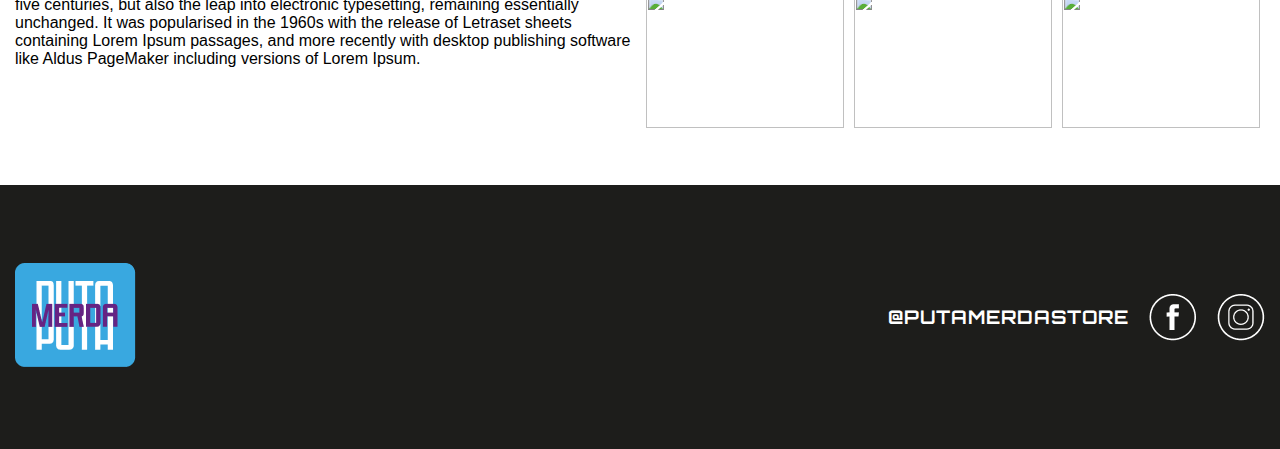
==== commit 5442c80b: "CoderHouse entrega 3" ====
--- a/index.html
+++ b/index.html
@@ -3,8 +3,9 @@
   <head>
     <meta charset="UTF-8" />
     <meta name="viewport" content="width=device-width, initial-scale=1.0" />
+
     <link rel="stylesheet" href="style.css" />
-    <link rel="icon" href="./img/fav_icon.svg" type="image/svg+xml">
+    <link rel="icon" href="./img/fav_icon.svg" type="image/svg+xml" />
     <link rel="preconnect" href="https://fonts.googleapis.com" />
     <link rel="preconnect" href="https://fonts.gstatic.com" crossorigin />
     <link
@@ -18,7 +19,7 @@
       <a href="./index.html"
         ><img class="header__logo" src="./img/PMBrand.svg" alt="" srcset=""
       /></a>
-      <nav class="">
+      <nav>
         <ul class="header__menu">
           <li class="header__menuItem">
             <a class="header__menuLink" href="./index.html">home</a>
@@ -36,7 +37,7 @@
       </nav>
       <button
         class="header__menuButton"
-        onclick="window.location.href='./faq.html'"
+        onclick="window.location.href='./login.html'"
       >
         login
       </button>
@@ -50,14 +51,16 @@
           srcset=""
         />
       </div>
-      <div class="banner__direita">
+      <!-- <div class="banner__direita">
         <img src="./img/neon.png" alt="escrita_PutaMerda" srcset="" />
         <img
           class="banner__direitaMoney"
           src="./img/money.png"
           alt="ilustraçao_dinheiro"
           srcset=""
-        />
+        /> -->
+
+        <video autoplay muted loop src="./img/NEON_PutaMerda_CANVA.mp4"></video>
       </div>
     </section>
 
@@ -69,7 +72,7 @@
           <img src="./img/arrow_previous.svg" alt="" />
         </div>
 
-        <div class="products grid" >
+        <div class="products grid">
           <article class="products__card">
             <a class="card__link" href="./produtos.html"
               ><img
@@ -84,26 +87,26 @@
             </p>
           </article>
           <article class="products__card">
-            <a class="card__link" href="./produtos.html"
+            <a class="card__link" href="./produtos2.html"
               ><img
                 class="card__img"
                 src="./img/Image2.png"
                 alt="kit de 3 camisetas da Puta Merda"
             /></a>
-            <h3 class="card__title">kit Puta Merda</h3>
+            <h3 class="card__title">Camisetas básicas</h3>
             <p class="card__text">
               Body text for whatever you'd like to say. Add main takeaway
               points, quotes, anecdotes, or even a very very short story.
             </p>
           </article>
           <article class="products__card">
-            <a class="card__link" href="./produtos.html"
+            <a class="card__link" href="./produtos3.html"
               ><img
                 class="card__img"
                 src="./img/Image3.png"
                 alt="kit de 3 camisetas da Puta Merda"
             /></a>
-            <h3 class="card__title">kit Puta Merda</h3>
+            <h3 class="card__title">Blusa ganguru</h3>
             <p class="card__text">
               Body text for whatever you'd like to say. Add main takeaway
               points, quotes, anecdotes, or even a very very short story.
@@ -120,7 +123,16 @@
     <section class="banner_FAQ">
       <div class="banner_FAQleft">
         <h4>pense muito bem antes de comprar essa,</h4>
-        <img src="./img/putaMerda.png" alt="escrita puta merda" />
+        <img
+          class="texto1"
+          src="./img/putaMerda.png"
+          alt="escrita puta merda"
+        />
+        <img
+          class="texto2"
+          src="./img/putaMerda_vert.png"
+          alt="escrita puta merda"
+        />
         <button onclick="window.location.href='./faq.html'">FAQ</button>
       </div>
       <div class="banner_FAQright">
@@ -132,7 +144,7 @@
     </section>
 
     <section class="grid" id="galeria">
-      <div class="gallery">
+      <div class="gallery ">
         <div class="gallery_left">
           <h2>Título</h2>
           <p>
@@ -148,12 +160,12 @@
           </p>
         </div>
         <div class="gallery_right">
-          <img src="./img/Image_blank.png" alt="" />
-          <img src="./img/Image_blank.png" alt="" />
-          <img src="./img/Image_blank.png" alt="" />
-          <img src="./img/Image_blank.png" alt="" />
-          <img src="./img/Image_blank.png" alt="" />
-          <img src="./img/Image_blank.png" alt="" />
+          <img src="./img/galeria__01.png" alt="" />
+          <img src="./img/galeria__02.png" alt="" />
+          <img src="./img/galeria__03.png" alt="" />
+          <img src="./img/galeria__04.png" alt="" />
+          <img src="./img/galeria__05.png" alt="" />
+          <img src="./img/galeria__06.png" alt="" />
         </div>
       </div>
     </section>
--- a/style.css
+++ b/style.css
@@ -9,7 +9,9 @@
 }
 
 :root {
+  --color-black01: #000000;
   --color-black: #1d1d1b;
+  --color-gray:#eeeeee;
   --color-white: #ffffff;
   --color-primary1: #662483;
   --color-primary2: #39a8e0;
@@ -18,8 +20,8 @@
   --color-secondary1: #d38e49;
   --color-secondary2: #c47b38;
   --color-secondary3: #9f4316;
-  --color-tagBG: #CFF7D3;
-  --color-tag: #02542D;
+  --color-tagBG: #cff7d3;
+  --color-tag: #02542d;
 }
 
 h1,
@@ -27,22 +29,21 @@
 h3,
 h4,
 a,
-button {
+button,
+summary {
   font-family: "Orbitron", sans-serif;
   text-transform: uppercase;
-
   letter-spacing: 1px;
   text-decoration: none;
 }
 
-a:hover{
-  text-decoration: line-through var(--color-primary3);
-}
-
-
 h2 {
   font-size: 30px;
-}
+  text-align: center;
+  margin: 30px;
+}
+
+
 
 p,
 label {
@@ -53,10 +54,13 @@
   text-decoration: none;
 }
 
+a:hover {
+  text-decoration: line-through var(--color-primary3) 6px solid;
+}
+
 .header {
   width: 100%;
   height: 100px;
-
   display: flex;
   align-items: center;
   justify-content: space-between;
@@ -64,9 +68,6 @@
 
 .header__logo {
   margin-top: 100px;
-}
-
-.header__menu {
 }
 
 .header__menuItem {
@@ -79,27 +80,36 @@
   list-style: none;
   background-color: var(--color-white);
   width: 90px;
-
   margin: 20px;
 }
 
-.header__menuButton {
+.header__menuButton,
+button {
   width: 132.72px;
   height: 34.44px;
   border: none;
   border-radius: 27px;
-  background-color: #e6007e;
+  background-color: var(--color-primary3);
   color: var(--color-white);
   cursor: pointer;
 }
 
 .banner {
   height: 508px;
-  background-color: var(--color-black);
+  background-color: var(--color-black01);
   display: flex;
   align-items: center;
   justify-content: center;
-  gap: 8%;
+}
+
+.banner video {
+  height: 508px;
+  z-index: 0;
+  margin-left: -150px;
+}
+
+.banner__esquerda {
+  z-index: 1;
 }
 
 .banner__direita {
@@ -120,40 +130,30 @@
   padding: 30px;
 }
 
-main {
-  h2 {
-    text-align: center;
-    margin: 30px;
-  }
-}
-
-.products__featured {
+.products__featured,
+.products {
   padding: 60px;
   display: flex;
   flex-direction: row;
   align-items: center;
   justify-content: space-evenly;
-}
-
-.products {
-  display: flex;
-  flex-direction: row;
-  align-items: center;
-  justify-content: space-around;
+  overflow: hidden;
 }
 
 .products__card {
   width: 313px;
-
   padding: 10px;
   border-radius: 10px;
-
   display: flex;
   flex-direction: column;
-
   border: 1px solid var(--color-white);
-
-  margin-bottom: 120px;
+  margin-top: 50px;
+  margin-bottom: 90px;
+  transition: transform 0.3s;
+}
+
+.products__card:hover {
+  transform: scale(1.05);
 }
 
 .card__img {
@@ -161,14 +161,13 @@
   border-radius: 10px 10px 0 0;
 }
 
-.gray{
+.gray {
   filter: grayscale(100%);
   cursor: auto;
 }
 
-
 .arrow_previous,
-.arrow_next{
+.arrow_next {
   cursor: pointer;
 }
 
@@ -189,10 +188,8 @@
   background-color: var(--color-white);
   margin: 0 auto;
   max-width: 1416px;
-
   margin-top: -30px;
   border-radius: 10px;
-
   padding: 40px;
 }
 
@@ -211,10 +208,8 @@
   border: none;
   border-radius: 27px;
   margin-top: 20px;
-
-  background-color: #e6007e;
+  background-color: var(--color-primary3);
   color: var(--color-white);
-
   cursor: pointer;
 }
 
@@ -231,22 +226,19 @@
 
 .gallery {
   display: flex;
-  justify-content: space-between;
+  justify-content: space-around;
   height: 300px;
-
   margin: 50px 0;
 }
 
 .gallery_left {
   display: flex;
   flex-direction: column;
-  width: 40%;
-  padding-right: 30px;
-  
+  width: 50%;
 }
 
 .gallery_left p {
-  margin-top: 30px;
+  margin-top: 10px;
 }
 
 .gallery_right {
@@ -254,7 +246,7 @@
   flex-wrap: wrap;
   align-items: center;
   justify-content: center;
-  width: 60%;
+  width: 50%;
 }
 
 .gallery_right img {
@@ -270,19 +262,19 @@
   margin-bottom: 60px;
   display: flex;
   justify-content: space-between;
-
   gap: 30px;
 }
 
-.tag{
-    width: 120px;
-    height: 30px;
-    border-radius: 16px;
-    text-align: center;
-    align-items: center;
-    background-color: var(--color-tagBG);
-    color: var(--color-tag);
-
+.tag {
+  width: 120px;
+  height: 35px;
+  display: flex;
+  justify-content: center;
+  align-items: center;
+  border-radius: 16px;
+  text-align: center;
+  background-color: var(--color-tagBG);
+  color: var(--color-tag);
 }
 
 .destaque__img {
@@ -294,17 +286,19 @@
   width: 604px;
   border-radius: 8px;
 }
+
 .img__like {
   position: relative;
-  top: -550px; left: 50px;
-}
-
-.img__like:hover{
-  transform: scale(1.30);
+  top: -550px;
+  left: 50px;
+  transition: transform 0.3s;
+}
+
+.img__like:hover {
+  transform: scale(1.3);
 }
 
 .destaque__content {
-  
   display: flex;
   flex-direction: column;
   justify-content: space-around;
@@ -315,22 +309,11 @@
   display: flex;
   flex-direction: row;
   justify-content: space-between;
-  
-
-
 }
 
 .fields__item {
   display: flex;
   flex-direction: column;
-
-  
-  
-}
-
-label,
-select{
- 
 }
 
 #tamanhos,
@@ -344,23 +327,17 @@
 
 .destaque button {
   width: 100%;
-  height: 40px;
+  height: 50px;
   border-radius: 8px;
   border: none;
   background-color: var(--color-black);
   color: var(--color-white);
+  cursor: pointer;
 }
 
 .carrossel {
   background-color: var(--color-primary4);
   padding: 30px;
-}
-
-.carrossel {
-  h2 {
-    text-align: center;
-    margin: 30px;
-  }
 }
 
 .price {
@@ -374,14 +351,13 @@
   display: flex;
   flex-direction: row;
   align-items: center;
-
   justify-content: space-between;
   height: 264px;
   background-color: var(--color-black);
-
-  h3 {
-    color: var(--color-white);
-  }
+}
+
+footer h3 {
+  color: var(--color-white);
 }
 
 .social_media {
@@ -390,3 +366,359 @@
   align-items: center;
   gap: 20px;
 }
+
+/* página login */
+
+.login {
+  background-color: var(--color-primary3);
+}
+
+.login__content {
+  width: 80vw;
+  height: 80vh;
+
+  margin: 0 auto;
+  display: flex;
+  flex-direction: row;
+  align-items: center;
+  justify-content: center;
+}
+
+.login__content img {
+  width: 200px;
+  margin-right: -110px;
+  z-index: 1;
+}
+
+.login__itens {
+  background-color: var(--color-white);
+  display: flex;
+  justify-content: space-around;
+  flex-direction: column;
+  border-radius: 8px;
+
+  width: 500px;
+  height: 350px;
+
+  padding: 3% 3% 3% 13%;
+}
+
+form {
+  display: flex;
+  flex-direction: column;
+}
+
+form input {
+  background-color: rgb(222, 222, 222);
+  border: none;
+  border-radius: 8px;
+  height: 60px;
+  padding: 10px;
+  margin-top: 12px;
+}
+form label:not(:first-child) {
+  margin-top: 20px;
+}
+
+.login__action {
+  display: flex;
+  flex-direction: row;
+  justify-content: space-between;
+  align-items: center;
+}
+
+.content {
+  position: absolute;
+  top: 50%;
+  left: 50%;
+  transform: translate(-50%, -50%);
+  max-width: 1416px;
+  width: 100%;
+  margin: 0;
+  display: flex;
+  flex-direction: row;
+  justify-content: space-between;
+}
+
+.texto2 {
+  display: none;
+}
+
+.faq {
+  display: flex;
+  align-items: center;
+  justify-content: space-around;
+  width: 1380px;
+  height: 200px;
+  border: 1px solid var(--color-black);
+  margin: 120px auto;
+  border-radius: 30px;
+}
+
+.faq_img{
+  width: 300px;
+}
+.faq_text {
+  width: 520px;
+}
+
+
+.painel{
+  width: 80%;
+  height: 100px;
+
+  margin: 10px auto;
+  padding: 10px;
+  
+  
+  background-color: var(--color-gray);
+  border-radius: 10px;
+
+  p{
+    margin-top: 20px;
+  }
+}
+
+.painel h3{
+  color: var(--color-primary3);
+}
+
+.duvidas {
+  width: 1380px;
+  margin: 96px auto;
+  
+}
+
+.duvidas h2 {
+  text-align: center;
+  margin-bottom: 20px;
+}
+
+/* .accordion {
+  background-color: #ccc;
+  border-radius: 10px;
+  padding: 30px;
+}
+
+.accordion div {
+  display: flex;
+  align-items: center;
+  justify-content: space-between;
+}
+
+.accordion summary {
+  text-align: left;
+  color: var(--color-primary1);
+  margin-bottom: 20px;
+}
+
+.accordion p {
+  text-align: left;
+  color: var(--color-primary3);
+  padding: 10px;
+}
+
+.accordion__content {
+  background-color: #999;
+  border-radius: 10px;
+  padding: 20px;
+} */
+
+.list__faq {
+  margin-bottom: 50px;
+}
+
+@media (max-width: 768px) {
+  .header {
+    flex-direction: column;
+    height: auto;
+    padding: 20px;
+  }
+
+  .header__menu,
+  .header__menuButton {
+    display: none;
+  }
+
+  .header__menuItem {
+    width: 100%;
+    text-align: center;
+  }
+
+  .header__menuLink {
+    width: 100%;
+    margin: 10px 0;
+  }
+
+  .banner {
+    flex-direction: column;
+    height: auto;
+    gap: 20px;
+    padding: 20px;
+  }
+
+  .banner__direita,
+  .banner video {
+    display: none;
+  }
+
+  .banner__direitaMoney {
+    margin-top: 20px;
+    width: 80px;
+  }
+
+  main {
+    padding: 20px;
+  }
+
+  .products__featured,
+  .products {
+    flex-direction: column;
+    padding: 20px;
+  }
+
+  .products__card {
+    width: 100%;
+    margin-bottom: 40px;
+  }
+
+  .arrow_previous,
+  .arrow_next {
+    display: none;
+  }
+  .card__link {
+    display: flex;
+    justify-content: center;
+  }
+
+  .card__img {
+    width: 340px;
+  }
+
+  .banner_FAQ {
+    flex-direction: column;
+    padding: 20px;
+  }
+
+  .banner_FAQ h4 {
+    text-align: center;
+    font-size: 20px;
+    margin: 30px auto;
+  }
+
+  .banner_FAQright {
+    display: none;
+    margin-top: 20px;
+  }
+
+  .banner_FAQ button {
+    margin: 20px auto;
+  }
+
+  .texto1 {
+    display: none;
+    width: 100px;
+  }
+
+  .texto2 {
+    display: block;
+    width: 60%;
+    margin: 0 auto;
+  }
+
+  .gallery {
+    flex-direction: column;
+    height: auto;
+  }
+
+  .gallery p {
+    padding: 20px;
+    text-align: center;
+  }
+
+  .gallery_left {
+    width: 100%;
+    padding-right: 20;
+    
+  }
+
+  .gallery_right {
+    margin-top: 30px;
+    width: 100%;
+    justify-content: space-around;
+  }
+
+  .logo_footer {
+    margin: 20px;
+  }
+
+  .destaque {
+    flex-direction: column;
+    margin-top: 80px;
+    gap: 20px;
+  }
+
+  .img__produto {
+    width: 100%;
+  }
+
+  .img__like {
+    top: -400px;
+    left: 20px;
+  }
+
+  .fields {
+    flex-direction: column;
+  }
+
+  #tamanhos,
+  #camisetas {
+    width: 100%;
+    margin: 10px 0;
+  }
+
+  .login__content {
+    flex-direction: column;
+    height: auto;
+  }
+
+  .login__itens {
+    width: 100%;
+    padding: 20px;
+    margin-top: 20px;
+  }
+
+  .login__content img {
+    margin: 0 auto;
+    margin-bottom: -50px;
+  }
+
+  .footer {
+    flex-direction: column;
+    height: auto;
+    padding: 20px;
+  }
+
+  .social_media {
+    flex-direction: column;
+    gap: 10px;
+  }
+
+  .faq {
+    width: 100%;
+    padding: 20px;
+  }
+
+  .duvidas {
+    width: 100%;
+    padding: 20px;
+  }
+
+  .accordion {
+    padding: 20px;
+  }
+
+  .accordion__content {
+    padding: 10px;
+  }
+}
